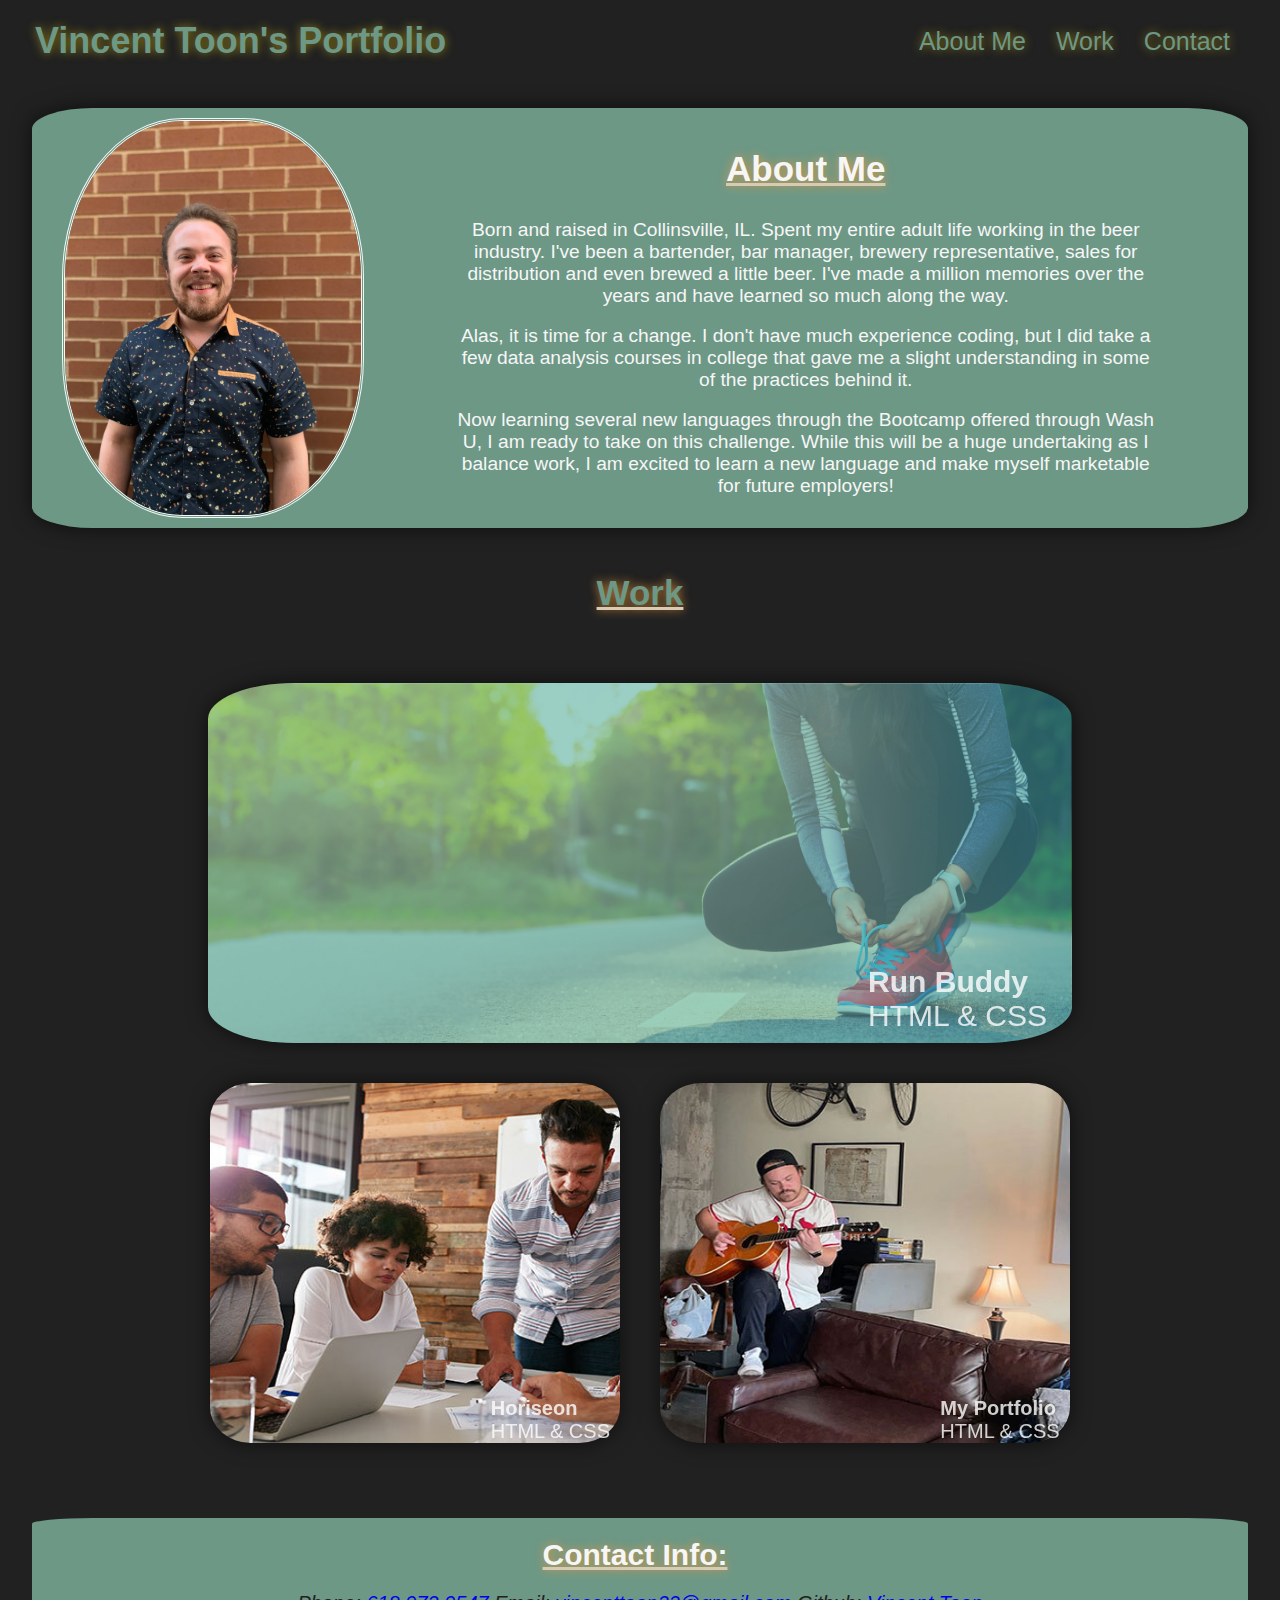
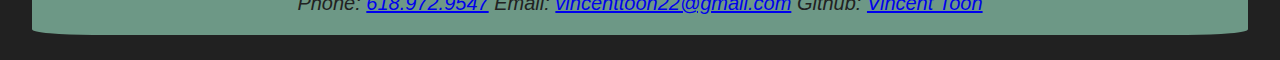
==== index.html @ eb5bd760 "final cleanup" ====
<!DOCTYPE html>
<html lang="en">
    <head>
        <meta name="viewport" content="width=device-width, initial-scale=1.0"/>            <meta charset="UTF-8">
        <title>Vincent's Landing</title>
        <link rel="stylesheet" href="./assets/css/style.css" />
    </head>    
    
    <!-- Start Header -->
    <body>
        <header>
            <h1>
                <a href="/">Vincent Toon's Portfolio</a>
            </h1>
            <nav>
                <ul>
                    <li>
                        <a href="#about-me">About Me</a>
                    </li>
                    <li>
                        <a href="#personal-work">Work</a>
                    </li>
                    <li>
                        <a href="#contact-info">Contact</a>
                    </li>
                </ul>
            </nav>
        </header>
        <!-- End Header -->
    
    <!-- Start About Me Section -->
        <section id="about-me" class="personal-info">
            <!-- About Me Image -->
            <div class="profile">

                <div class="profile-image">
                    <img src="./assets/images/me_pic.jpg" alt="me pic" class="ab-pic" />
                </div>

                <!-- About Me Text -->
                <div class="profile-text">
                    <h2 class="section-title-2 primary-border">
                        About Me
                    </h2>
                    <p>
                        Born and raised in Collinsville, IL. Spent my entire adult life working in the beer industry. I've been a bartender, bar manager, brewery representative, sales for distribution and even brewed a little beer. I've made a million memories over the years and have learned so much along the way.
                    </p>
                    <br>
                    <p>
                        Alas, it is time for a change. I don't have much experience coding, but I did take a few data analysis courses in college that gave me a slight understanding in some of the practices behind it.
                    </p>
                    <br>
                    <p>
                        Now learning several new languages through the Bootcamp offered through Wash U, I am ready to take on this challenge. While this will be a huge undertaking as I balance work, I am excited to learn a new language and make myself marketable for future employers!
                    </p>
                </div>
            </div>
        </section>
    <!-- End About Me Section  -->
    
    <!-- Start Work Section -->
        <section id="personal-work" class="working-web">
            <h2 class="section-title-2">
                Work
            </h2>
            
            <div class="worker-webs">

                <div class="worker-webs-img">
                    <a href="https://vincenttoon.github.io/run-buddy-new/">
                        <img src="./assets/images/hero-bg.jpg" alt="runner tying shoe" class="rb-img-working working-box">
                        <div class="runb-text">
                            <h4>Run Buddy</h4><p>HTML & CSS</p>
                        </div>
                    </a>
                </div>

                <div class="worker-webs-img">
                    <a href="https://vincenttoon.github.io/horiseon-zero-dawn/">
                        <img src="./assets/images/digital-marketing-meeting400.jpg" alt="digital marketing team meeting at table" class="secondary-img-working working-box">
                        <div class="secondary-text">
                            <h4>Horiseon</h4><p>HTML & CSS</p>
                        </div>
                    </a>
                </div>

                <div class="worker-webs-img">
                    <a href="https://github.com/Vincenttoon/nacho-portfolio-supreme">
                        <img src="./assets/images/guitar_me400.jpg" alt="me shredding strings" class="secondary-img-working working-box">
                        <div class="secondary-text">
                            <h4>My Portfolio</h4><p>HTML & CSS</p>
                        </div>
                    </a>
                </div>
            </div>
        </section>
    
         <!-- Contact Section -->
         <section id="contact-info" class="reach-me">
                <h2>
                    Contact Info:
                </h2>
            </div>
            <address>
                Phone: <a href="tel:618.972.9547">618.972.9547</a>
                Email: <a href="mailto://vincenttoon22@gmail.com">vincenttoon22@gmail.com</a>
                Github: <a href="https://github.com/Vincenttoon">Vincent Toon</a>
            </address>
         </section>
         <!-- End Contact Section -->
    </body>
    
</html>
---- assets/css/style.css ----
:root {
    --primary-color:#212121;
    --second-color:#6D9886;
    --third-color:#D9CAB3;
    --fourth-color:#F6F6F6; 
}

* {
    margin: 0;
    padding: 0;
    box-sizing: border-box;
}

body {
    color: var(--second-color);
    font-family: Verdana, Geneva, Tahoma, sans-serif;
    background-color: var(--primary-color);
}

section {
    padding-top: 10px;
    padding-bottom: 10px;
}

/* Header Style */

header {
    padding: 20px 35px;
    background-color: var(--primary-color);
    display: flex;
    justify-content: space-between;
    flex-wrap: wrap;
    position: -webkit-sticky;
    position: sticky;
    background-attachment: fixed;
    background-size: cover;
    background-position: 80%;
    z-index: 9999;
}

header h1 {
    font-weight: bold;
    font-size: 36px;
    color: #EC9B3B;
    margin: 0;
    text-shadow: 0 0 10px rgba(247, 215, 22, 0.5);
}

header a {
    text-decoration: none;
    color: var(--second-color)
}

header nav {
    margin: 7px 0;
}

header nav ul {
    display: flex;
    flex-wrap: wrap;
    justify-content: space-between;
    align-items: center;
    list-style: none;
}

header nav ul li a {
    padding: 10px 15px;
    font-weight: lighter;
    font-size: 25px;
    text-shadow: 0 0 10px rgba(247, 215, 22, 0.5);
}

header nav ul li a:hover {
    color: var(--primary-color);
    background-color: var(--third-color);
    border-radius: 15px;
}

/* End Header */

/* Shared Features*/

.section-title {
    text-align: center;
    background-color: #293462;
    text-decoration: underline;
    text-decoration-color: var(--fourth-color);
    text-shadow: 0 0 10px rgba(247, 215, 22, 0.5);
    padding-bottom: 30px;
    padding-top: 10px;
    font-size: 35px;
}

.section-title-2 {
    text-align: center;
    text-decoration: underline;
    text-decoration-color: var(--third-color);
    font-size: 35px;
    text-shadow: 0 0 10px rgba(236, 155, 59, 0.8);
    padding-bottom: 30px;
    padding-top: 10px;
}

/* About Me section */

.profile {
    display: flex;
    align-items: center;
}

.personal-info {
    color: var(--fourth-color);
    background-color: var(--second-color);
    flex: auto;
    flex-wrap: wrap;
    justify-content: space-between;
    flex-direction: row;
    width: 95%;
    margin: 25px auto;
    box-shadow: 0 0 20px rgba(0, 0, 0, 0.6);
    border-radius: 5%;

}

.ab-pic {
    display: flex;
    width: auto;
    height: 400px;
    margin-left: 30px;
    border-radius: 40%;
    border-style:double;
}


.personal-info p {
    display: flex;
    flex: wrap;
    margin-left: 10%;
    margin-right: 10%;
    text-align: center;
    font-size: larger;
}

/* End About Me */

/* Start Work Section */

.worker-webs {
    width: 80%;
    min-height: 100%;
    margin: 4vh auto;
    display: flex;
    flex-wrap: wrap;
    justify-content: center;
}

.worker-webs {
    margin: 20px auto;
}

.working-box {
    display: flex;
    background-size: cover;
    background-position: center;
    height: 360px;
    box-shadow: 0 0 20px rgba(0, 0, 0, 0.6);
    position: relative;
}

.worker-webs-img {
    position: relative;
    margin: 20px;
}

.worker-webs-img:hover {
    opacity: .6;
}

.worker-webs-img:nth-child(2) {
    width: 40%
}

.worker-webs-img:nth-child(3) {
    width: 40%;
}

.rb-img-working {
    width: 100%;
    height: 360px;
    display: flex;
    position: relative;
    border-radius: 10%;
}

.runb-text {
    position: absolute;
    bottom: 10px;
    right: 25px;
    font-size: 30px;
    color: white;
    opacity: .8;
}

.secondary-img-working {
    width: 100%;
    height: 360px;
    display: flex;
    position: relative;
    border-radius: 10%;
}

.secondary-text {
    position: absolute;
    bottom: 0;
    right: 10px;
    font-size: 20px;
    color: white;
    opacity: .8;
}

.port-img-working {
    width: 100%;
    height: 360px;
    display: flex;
    position: relative;
    border-radius: 10%;
}

.port-text {
    position: absolute;
    bottom: 0;
    right: 10px;
    font-size: 20px;
    color: white;
    opacity: .8;
}

/* End Work Section */

/* Contact Footer*/
.reach-me {
    background: var(--second-color);
    padding-top: 20px;
    font-size: 20px;
    padding-bottom: 20px;
    margin: 25px auto;
    width: 95%;
    border-radius: 5%;
}

.reach-me h2 {
    color: var(--fourth-color);
    padding-left: 10px;
    padding-right: 20px;
    padding-bottom: 20px;
    text-align: center;
    text-shadow: 0 0 10px rgba(236, 155, 59, 0.8);
    text-decoration: underline;
    text-decoration-color: var(--third-color);

}

address {
    background-color: var(--second-color);
    color: var(--primary-color);
    width: 100%;
    text-align: center;
}

address a:hover {
    color: var(--fourth-color);
    background-color: var(--third-color);
}

/* End Contact Section */


@media screen and (max-width: 980px) {

    .worker-webs-img:nth-child(2) {
        width: 40%;
    }

    .worker-webs-img:nth-child(3) {
        width: 40%;
    }

}

@media screen and (max-width: 768px) {

    .profile {
        display: flex;
        flex-direction: column;
    }

    .ab-pic {
        margin-bottom: 20px;
    }

    address {
        font-size: 16px;
    }

    header {
        display: block;
    }

    header h1 {
        text-align: center;
        margin-bottom: 10px;
    }

    header nav ul li a {
        display: flex;
        flex-wrap: wrap;
        justify-content: space-between;
        margin-bottom: -30px;
        font-size: 30px;
    }


    .worker-webs-img:nth-child(2) {
        width: 40%;
    }

    .worker-webs-img:nth-child(3) {
        width: 40%;
    }


}

@media screen and (max-width: 575px) {

    .photo-link-rb {
        margin-bottom: 20px;
    }

    .worker-webs-img:nth-child(2) {
        width: 80%;
    }

    .worker-webs-img:nth-child(3) {
        width: 80%;
    }
    
    address {
        font-size: 18px;
    }

    header h1 {
        margin-left: 15px;
    }

    header nav ul li a {
        margin-left: 40px;
        margin-bottom: -25px;
        font-size: 25px;
    }
    
}
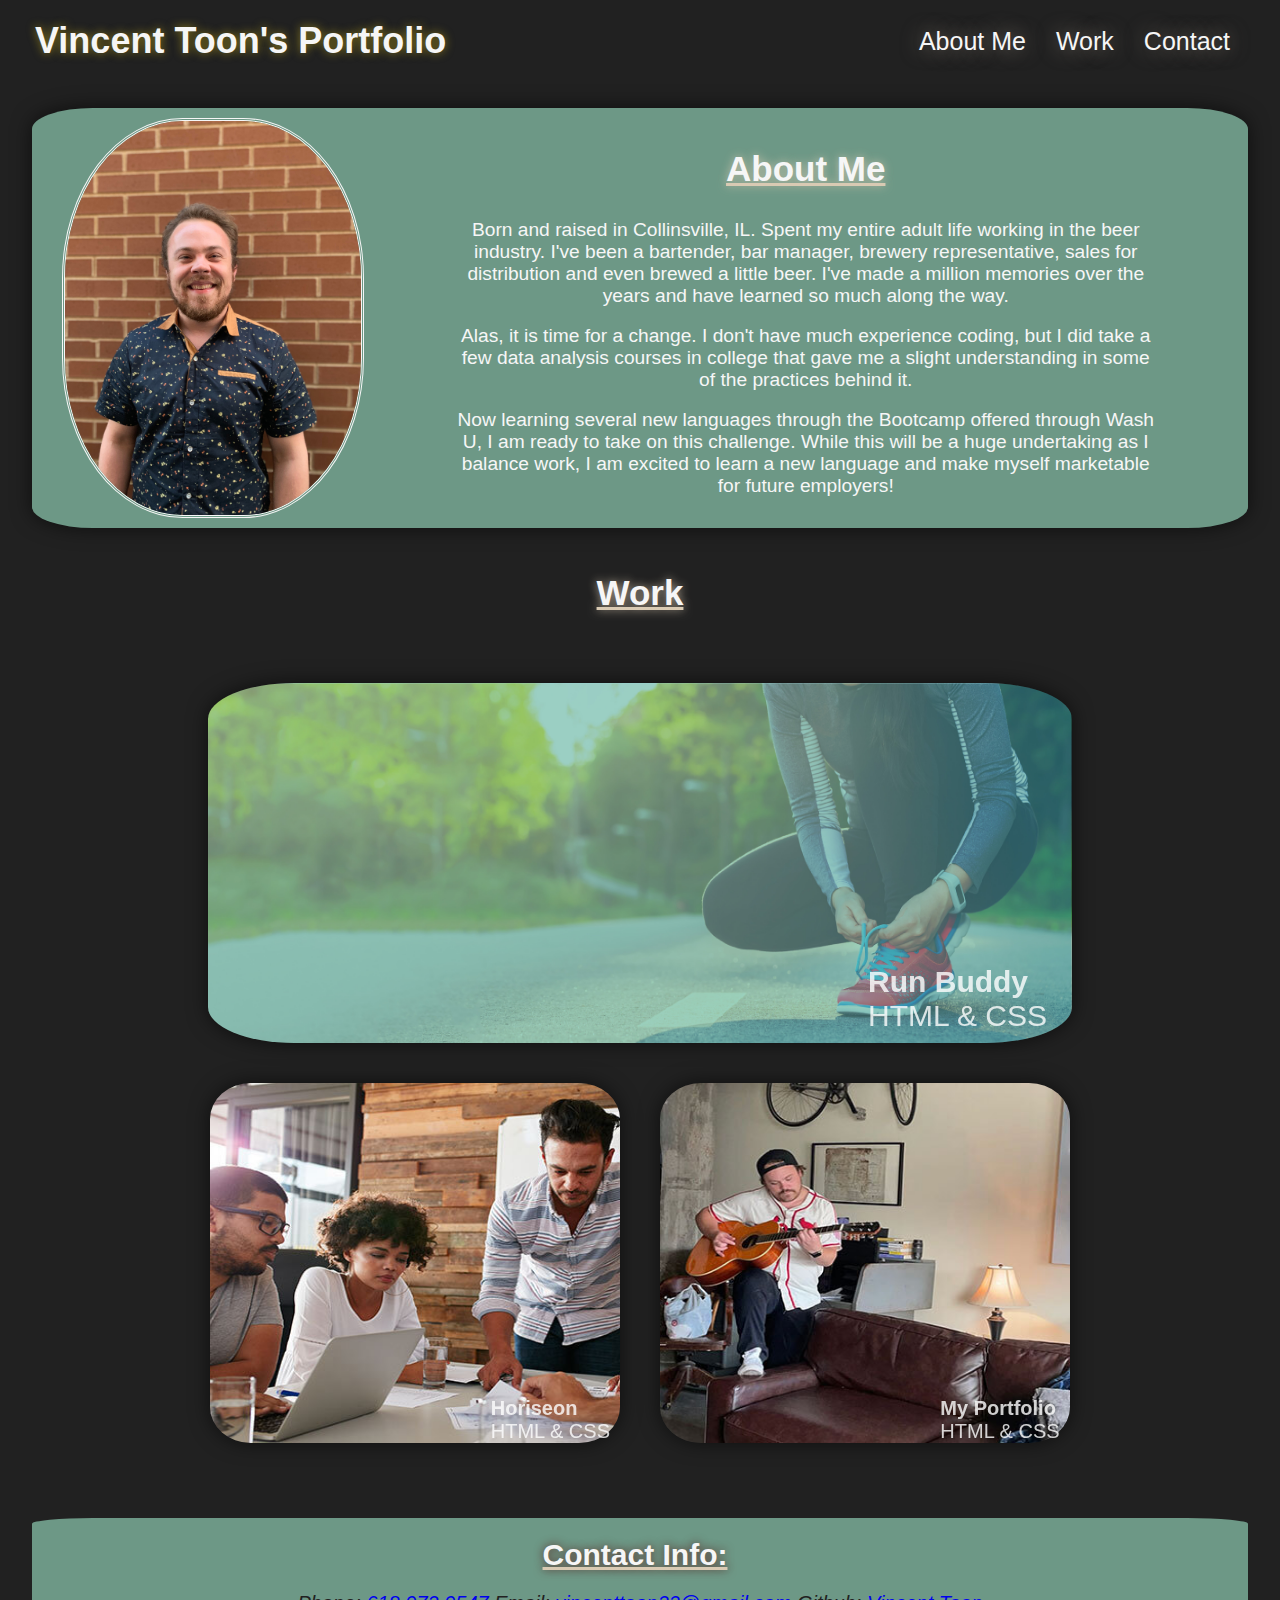
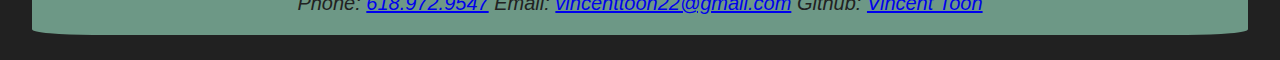
==== commit 71b4faf7: "final link added, project finished for now" ====
--- a/index.html
+++ b/index.html
@@ -85,7 +85,7 @@
                 </div>
 
                 <div class="worker-webs-img">
-                    <a href="https://github.com/Vincenttoon/nacho-portfolio-supreme">
+                    <a href="https://vincenttoon.github.io/nacho-portfolio-supreme/">
                         <img src="./assets/images/guitar_me400.jpg" alt="me shredding strings" class="secondary-img-working working-box">
                         <div class="secondary-text">
                             <h4>My Portfolio</h4><p>HTML & CSS</p>
--- a/assets/css/style.css
+++ b/assets/css/style.css
@@ -12,7 +12,7 @@
 }
 
 body {
-    color: var(--second-color);
+    color: var(--fourth-color);
     font-family: Verdana, Geneva, Tahoma, sans-serif;
     background-color: var(--primary-color);
 }
@@ -41,14 +41,14 @@
 header h1 {
     font-weight: bold;
     font-size: 36px;
-    color: #EC9B3B;
+    color: var(--second-color);
     margin: 0;
     text-shadow: 0 0 10px rgba(247, 215, 22, 0.5);
 }
 
 header a {
     text-decoration: none;
-    color: var(--second-color)
+    color: var(--fourth-color)
 }
 
 header nav {
@@ -67,7 +67,7 @@
     padding: 10px 15px;
     font-weight: lighter;
     font-size: 25px;
-    text-shadow: 0 0 10px rgba(247, 215, 22, 0.5);
+    text-shadow: 0 0 20px rgba(217, 202, 179, 0.5);
 }
 
 header nav ul li a:hover {
@@ -96,7 +96,7 @@
     text-decoration: underline;
     text-decoration-color: var(--third-color);
     font-size: 35px;
-    text-shadow: 0 0 10px rgba(236, 155, 59, 0.8);
+    text-shadow: 0 0 10px rgba(217, 202, 179, 0.8);
     padding-bottom: 30px;
     padding-top: 10px;
 }
@@ -218,23 +218,6 @@
     opacity: .8;
 }
 
-.port-img-working {
-    width: 100%;
-    height: 360px;
-    display: flex;
-    position: relative;
-    border-radius: 10%;
-}
-
-.port-text {
-    position: absolute;
-    bottom: 0;
-    right: 10px;
-    font-size: 20px;
-    color: white;
-    opacity: .8;
-}
-
 /* End Work Section */
 
 /* Contact Footer*/
@@ -254,7 +237,7 @@
     padding-right: 20px;
     padding-bottom: 20px;
     text-align: center;
-    text-shadow: 0 0 10px rgba(236, 155, 59, 0.8);
+    text-shadow: 0 0 10px rgba(84, 18, 18, 0.8);
     text-decoration: underline;
     text-decoration-color: var(--third-color);
 
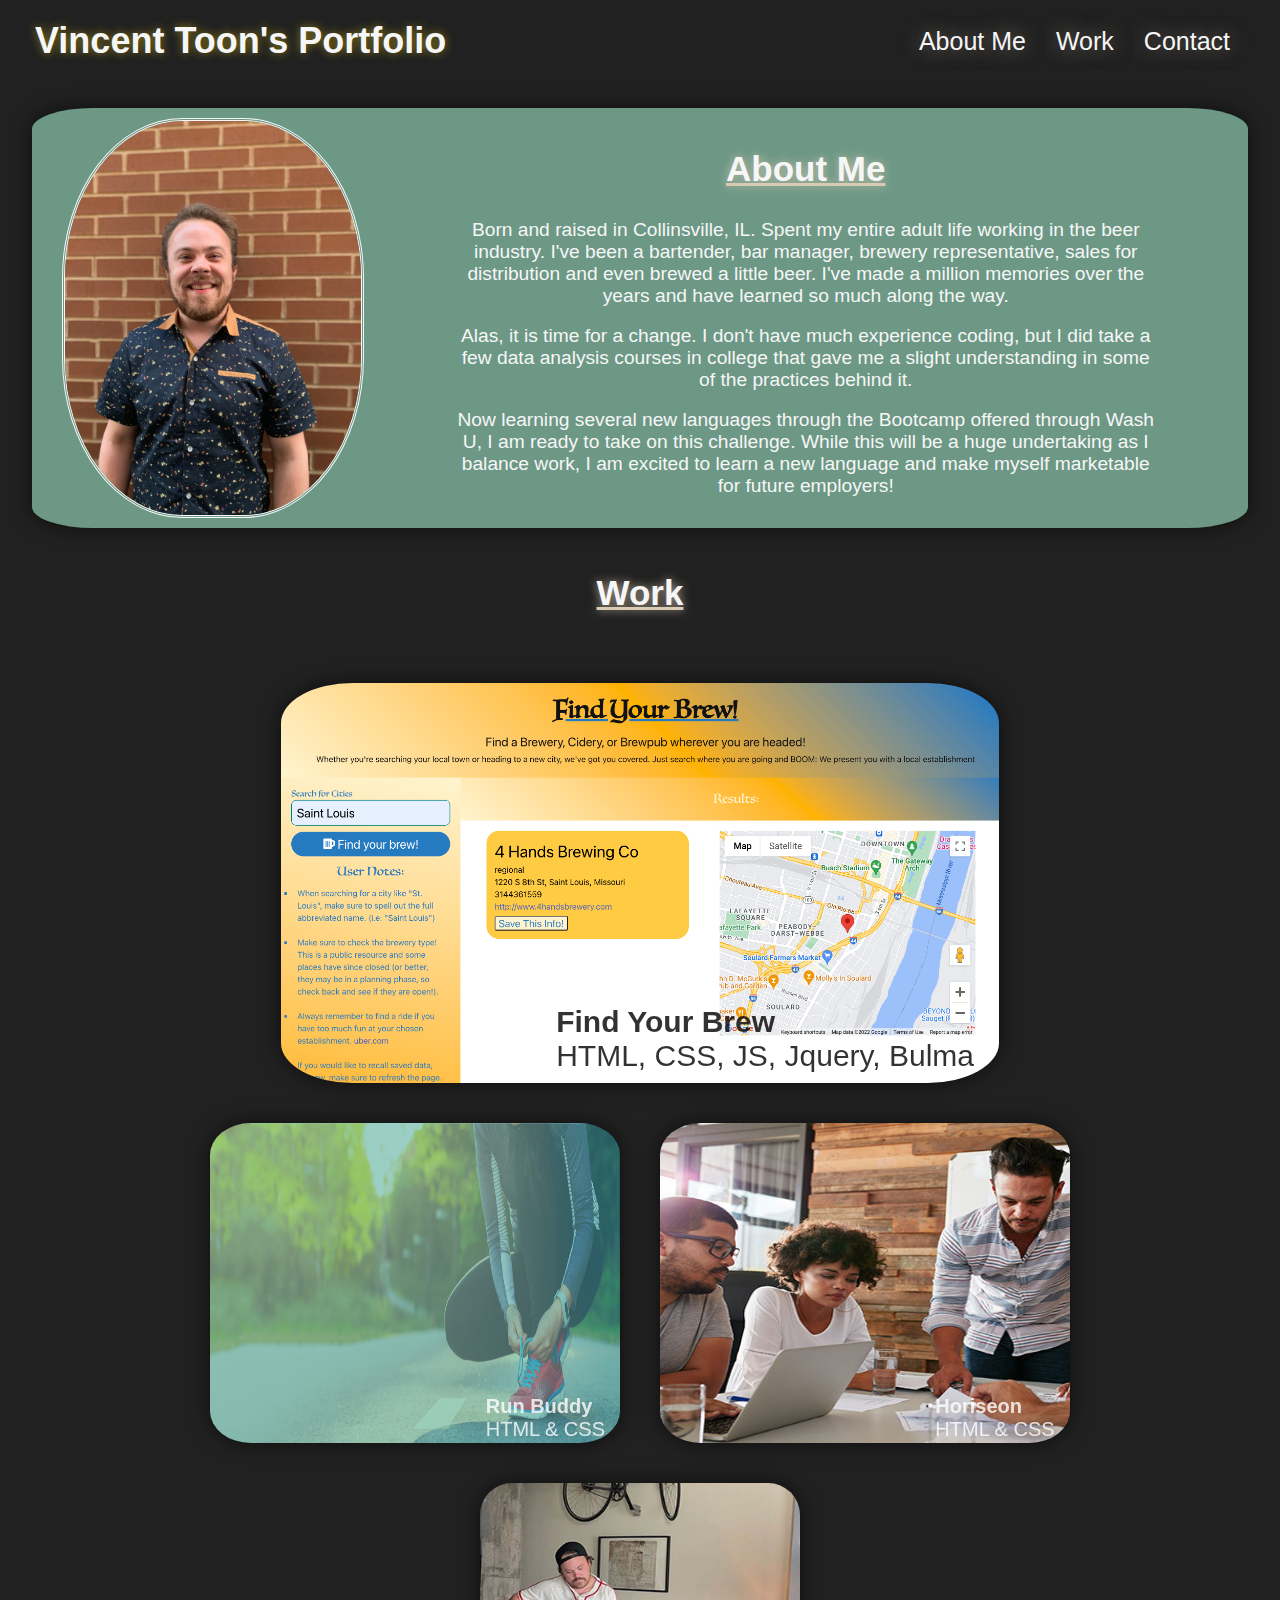
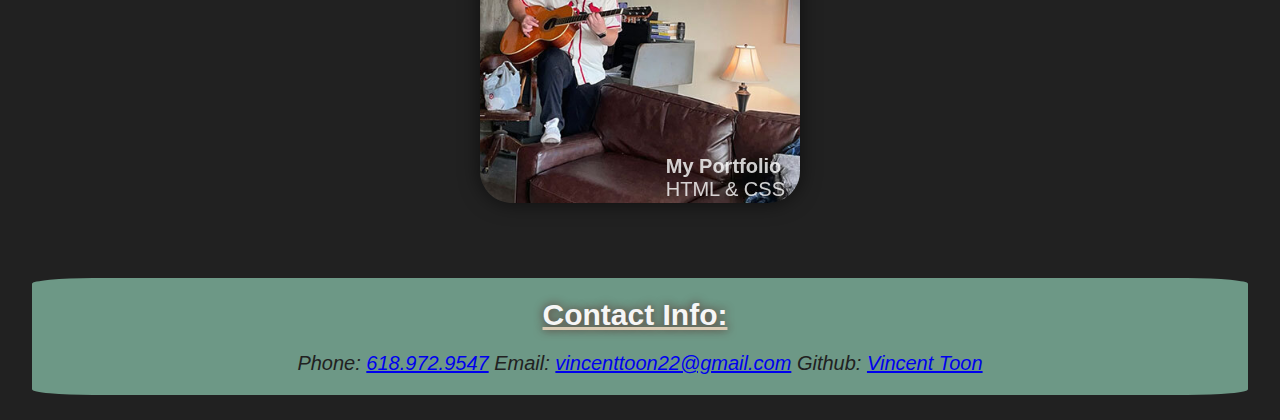
==== commit 865033f5: "Find your brew added" ====
--- a/index.html
+++ b/index.html
@@ -67,9 +67,18 @@
             <div class="worker-webs">
 
                 <div class="worker-webs-img">
+                    <a href="https://vincenttoon.github.io/brewery-finder/">
+                        <img src="./assets/images/post-search.png" alt="Find your Brew Homescreen" class="rb-img-working working-box">
+                        <div class="fyb-text">
+                            <h4>Find Your Brew</h4><p>HTML, CSS, JS, Jquery, Bulma</p>
+                        </div>
+                    </a>
+                </div>
+
+                <div class="worker-webs-img">
                     <a href="https://vincenttoon.github.io/run-buddy-new/">
-                        <img src="./assets/images/hero-bg.jpg" alt="runner tying shoe" class="rb-img-working working-box">
-                        <div class="runb-text">
+                        <img src="./assets/images/hero-bg.jpg" alt="runner tying shoe" class="secondary-img-working working-box">
+                        <div class="secondary-text">
                             <h4>Run Buddy</h4><p>HTML & CSS</p>
                         </div>
                     </a>
--- a/assets/css/style.css
+++ b/assets/css/style.css
@@ -186,7 +186,7 @@
 
 .rb-img-working {
     width: 100%;
-    height: 360px;
+    height: 400px;
     display: flex;
     position: relative;
     border-radius: 10%;
@@ -201,9 +201,18 @@
     opacity: .8;
 }
 
+.fyb-text {
+    position: absolute;
+    bottom: 10px;
+    right: 25px;
+    font-size: 30px;
+    color: black;
+    opacity: .8;
+}
+
 .secondary-img-working {
     width: 100%;
-    height: 360px;
+    height: 320px;
     display: flex;
     position: relative;
     border-radius: 10%;
@@ -211,8 +220,8 @@
 
 .secondary-text {
     position: absolute;
-    bottom: 0;
-    right: 10px;
+    bottom: 2px;
+    right: 15px;
     font-size: 20px;
     color: white;
     opacity: .8;
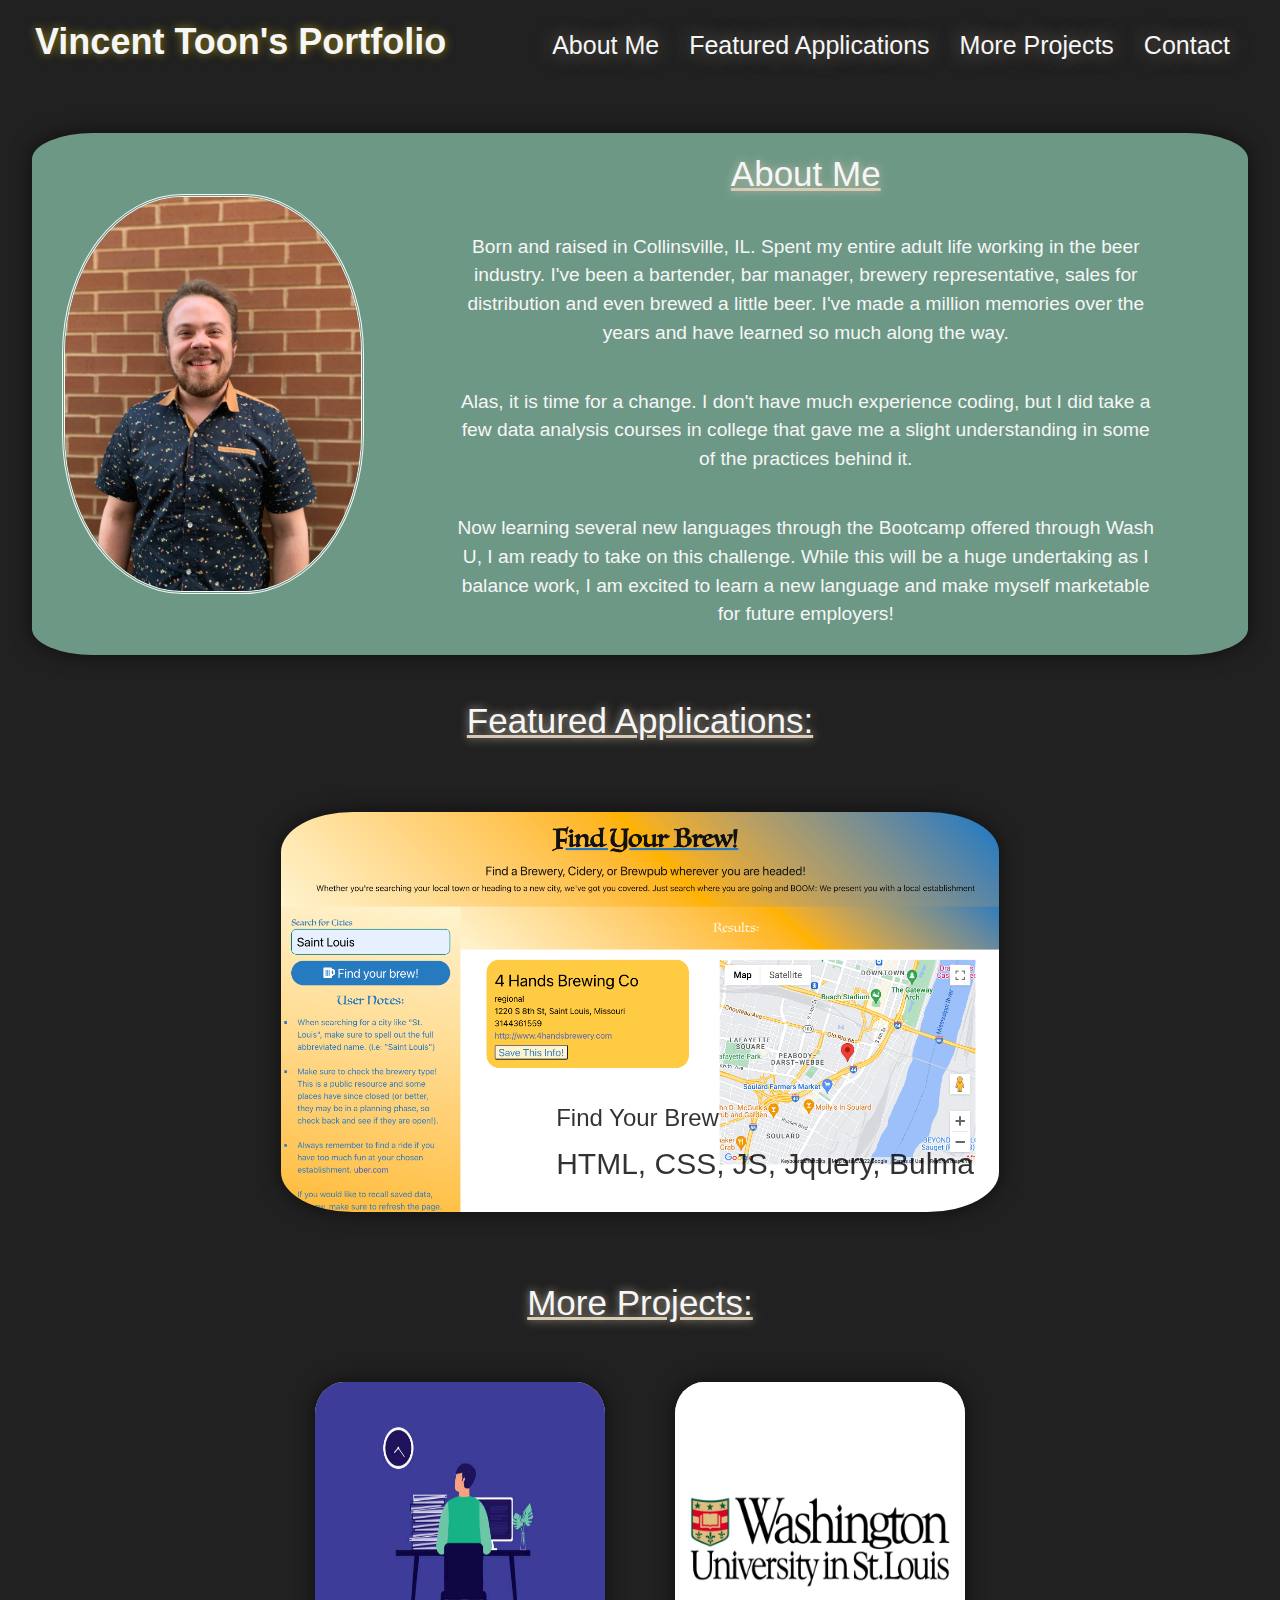
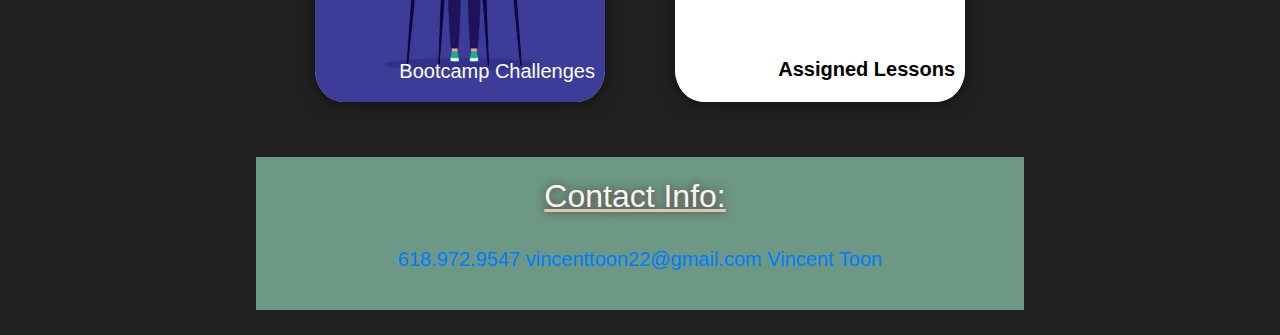
==== commit 3629dfff: "all projects added" ====
--- a/index.html
+++ b/index.html
@@ -3,6 +3,9 @@
     <head>
         <meta name="viewport" content="width=device-width, initial-scale=1.0"/>            <meta charset="UTF-8">
         <title>Vincent's Landing</title>
+        <link rel="stylesheet" href="https://stackpath.bootstrapcdn.com/bootstrap/4.3.1/css/bootstrap.min.css" />
+        <link rel="stylesheet" href="https://use.fontawesome.com/releases/v5.8.1/css/all.css"
+        integrity="sha384-50oBUHEmvpQ+1lW4y57PTFmhCaXp0ML5d60M1M7uH2+nqUivzIebhndOJK28anvf" crossorigin="anonymous" />
         <link rel="stylesheet" href="./assets/css/style.css" />
     </head>    
     
@@ -18,7 +21,10 @@
                         <a href="#about-me">About Me</a>
                     </li>
                     <li>
-                        <a href="#personal-work">Work</a>
+                        <a href="#featured-applications">Featured Applications</a>
+                    </li>
+                    <li>
+                        <a href="#more-projects">More Projects</a>
                     </li>
                     <li>
                         <a href="#contact-info">Contact</a>
@@ -59,49 +65,53 @@
     <!-- End About Me Section  -->
     
     <!-- Start Work Section -->
-        <section id="personal-work" class="working-web">
+        <section id="featured-applications" class="working-web">
             <h2 class="section-title-2">
-                Work
+                Featured Applications:
             </h2>
             
             <div class="worker-webs">
 
-                <div class="worker-webs-img">
-                    <a href="https://vincenttoon.github.io/brewery-finder/">
-                        <img src="./assets/images/post-search.png" alt="Find your Brew Homescreen" class="rb-img-working working-box">
-                        <div class="fyb-text">
-                            <h4>Find Your Brew</h4><p>HTML, CSS, JS, Jquery, Bulma</p>
-                        </div>
-                    </a>
+                <div class="d-flex flex-wrap flex-column">
+                    <div class="worker-webs-img d-flex flex-wrap">
+                        <a href="https://vincenttoon.github.io/brewery-finder/">
+                            <img src="./assets/images/post-search.png" alt="Find your Brew Homescreen" class="rb-img-working working-box">
+                            <div class="fyb-text">
+                                <h4>Find Your Brew</h4><p>HTML, CSS, JS, Jquery, Bulma</p>
+                            </div>
+                        </a>
+                    </div>
                 </div>
 
-                <div class="worker-webs-img">
-                    <a href="https://vincenttoon.github.io/run-buddy-new/">
-                        <img src="./assets/images/hero-bg.jpg" alt="runner tying shoe" class="secondary-img-working working-box">
-                        <div class="secondary-text">
-                            <h4>Run Buddy</h4><p>HTML & CSS</p>
+        </section>
+
+        <section id="more-projects" class="working-web">
+            <h2 class="section-title-2">
+                More Projects:
+            </h2>
+            <!--
+                    <div class="link-to-pages d-flex flex-wrap">
+                        <h2 class="text-center">Project Titles</h2>
+                    </div> -->
+                    <div class="d-flex flex-wrap justify-content-center">
+                        <div class="worker-webs-img col-3">
+                            <a href="./challenges.html">
+                                <img src="./assets/images/working-ani.jpg" alt="digital marketing team meeting at table" class="secondary-img-working working-box">
+                                <div class="secondary-text">
+                                    <p>Bootcamp Challenges</p>
+                                </div>
+                            </a>
                         </div>
-                    </a>
+                        <div class="worker-webs-img col-3">
+                            <a href="./modules.html">
+                                <img src="./assets/images/wash-u-text.jpg" alt="Wash U Seal" class="secondary-img-working working-box">
+                                <div class="secondary-wash-text">
+                                    <p>Assigned Lessons</p>
+                                </div>
+                            </a>
+                        </div>
+                    </div>
                 </div>
-
-                <div class="worker-webs-img">
-                    <a href="https://vincenttoon.github.io/horiseon-zero-dawn/">
-                        <img src="./assets/images/digital-marketing-meeting400.jpg" alt="digital marketing team meeting at table" class="secondary-img-working working-box">
-                        <div class="secondary-text">
-                            <h4>Horiseon</h4><p>HTML & CSS</p>
-                        </div>
-                    </a>
-                </div>
-
-                <div class="worker-webs-img">
-                    <a href="https://vincenttoon.github.io/nacho-portfolio-supreme/">
-                        <img src="./assets/images/guitar_me400.jpg" alt="me shredding strings" class="secondary-img-working working-box">
-                        <div class="secondary-text">
-                            <h4>My Portfolio</h4><p>HTML & CSS</p>
-                        </div>
-                    </a>
-                </div>
-            </div>
         </section>
     
          <!-- Contact Section -->
@@ -111,9 +121,9 @@
                 </h2>
             </div>
             <address>
-                Phone: <a href="tel:618.972.9547">618.972.9547</a>
-                Email: <a href="mailto://vincenttoon22@gmail.com">vincenttoon22@gmail.com</a>
-                Github: <a href="https://github.com/Vincenttoon">Vincent Toon</a>
+                <i class="fas fa-solid fa-phone"></i>  <a href="tel:618.972.9547"> 618.972.9547</a>
+                <i class="fas fa-solid fa-envelope"></i> <a href="mailto://vincenttoon22@gmail.com">vincenttoon22@gmail.com</a>
+                <i class="fab fa-github"></i> <a href="https://github.com/Vincenttoon">Vincent Toon</a>
             </address>
          </section>
          <!-- End Contact Section -->
--- a/assets/css/style.css
+++ b/assets/css/style.css
@@ -216,15 +216,67 @@
     display: flex;
     position: relative;
     border-radius: 10%;
-}
-
-.secondary-text {
-    position: absolute;
-    bottom: 2px;
-    right: 15px;
+    background-color: #D9CAB3;
+}
+
+.challenge-img-working {
+    width: 85%;
+    height: 250px;
+    display: flex;
+    position: relative;
+    border-radius: 10%;
+    background-color: #D9CAB3;
+}
+
+.challenge-text {
+    position: absolute;
+    bottom: -10px;
+    left: 20px;
     font-size: 20px;
     color: white;
+    /* opacity: .8; */
+}
+
+.challenge-text-2 {
+    position: absolute;
+    bottom: -10px;
+    left: 20px;
+    font-size: 20px;
+    color: black;
+    /* opacity: .8; */
+}
+
+.secondary-text {
+    position: absolute;
+    bottom: 0px;
+    right: 25px;
+    font-size: 20px;
+    color: white;
+    /* opacity: .8; */
+}
+
+.secondary-img-working-wash {
+    width: 100%;
+    height: 320px;
+    display: flex;
+    position: relative;
+    border-radius: 10%;
+    background-color: #D9CAB3;
     opacity: .8;
+}
+
+.secondary-wash-text {
+    position: absolute;
+    bottom: 2px;
+    right: 25px;
+    font-size: 20px;
+    font-weight: bolder;
+    color: black;
+    /* opacity: .8; */
+}
+
+.img-text {
+    font-weight: 400;
 }
 
 /* End Work Section */
@@ -236,8 +288,8 @@
     font-size: 20px;
     padding-bottom: 20px;
     margin: 25px auto;
-    width: 95%;
-    border-radius: 5%;
+    width: 60%;
+
 }
 
 .reach-me h2 {
@@ -249,7 +301,6 @@
     text-shadow: 0 0 10px rgba(84, 18, 18, 0.8);
     text-decoration: underline;
     text-decoration-color: var(--third-color);
-
 }
 
 address {
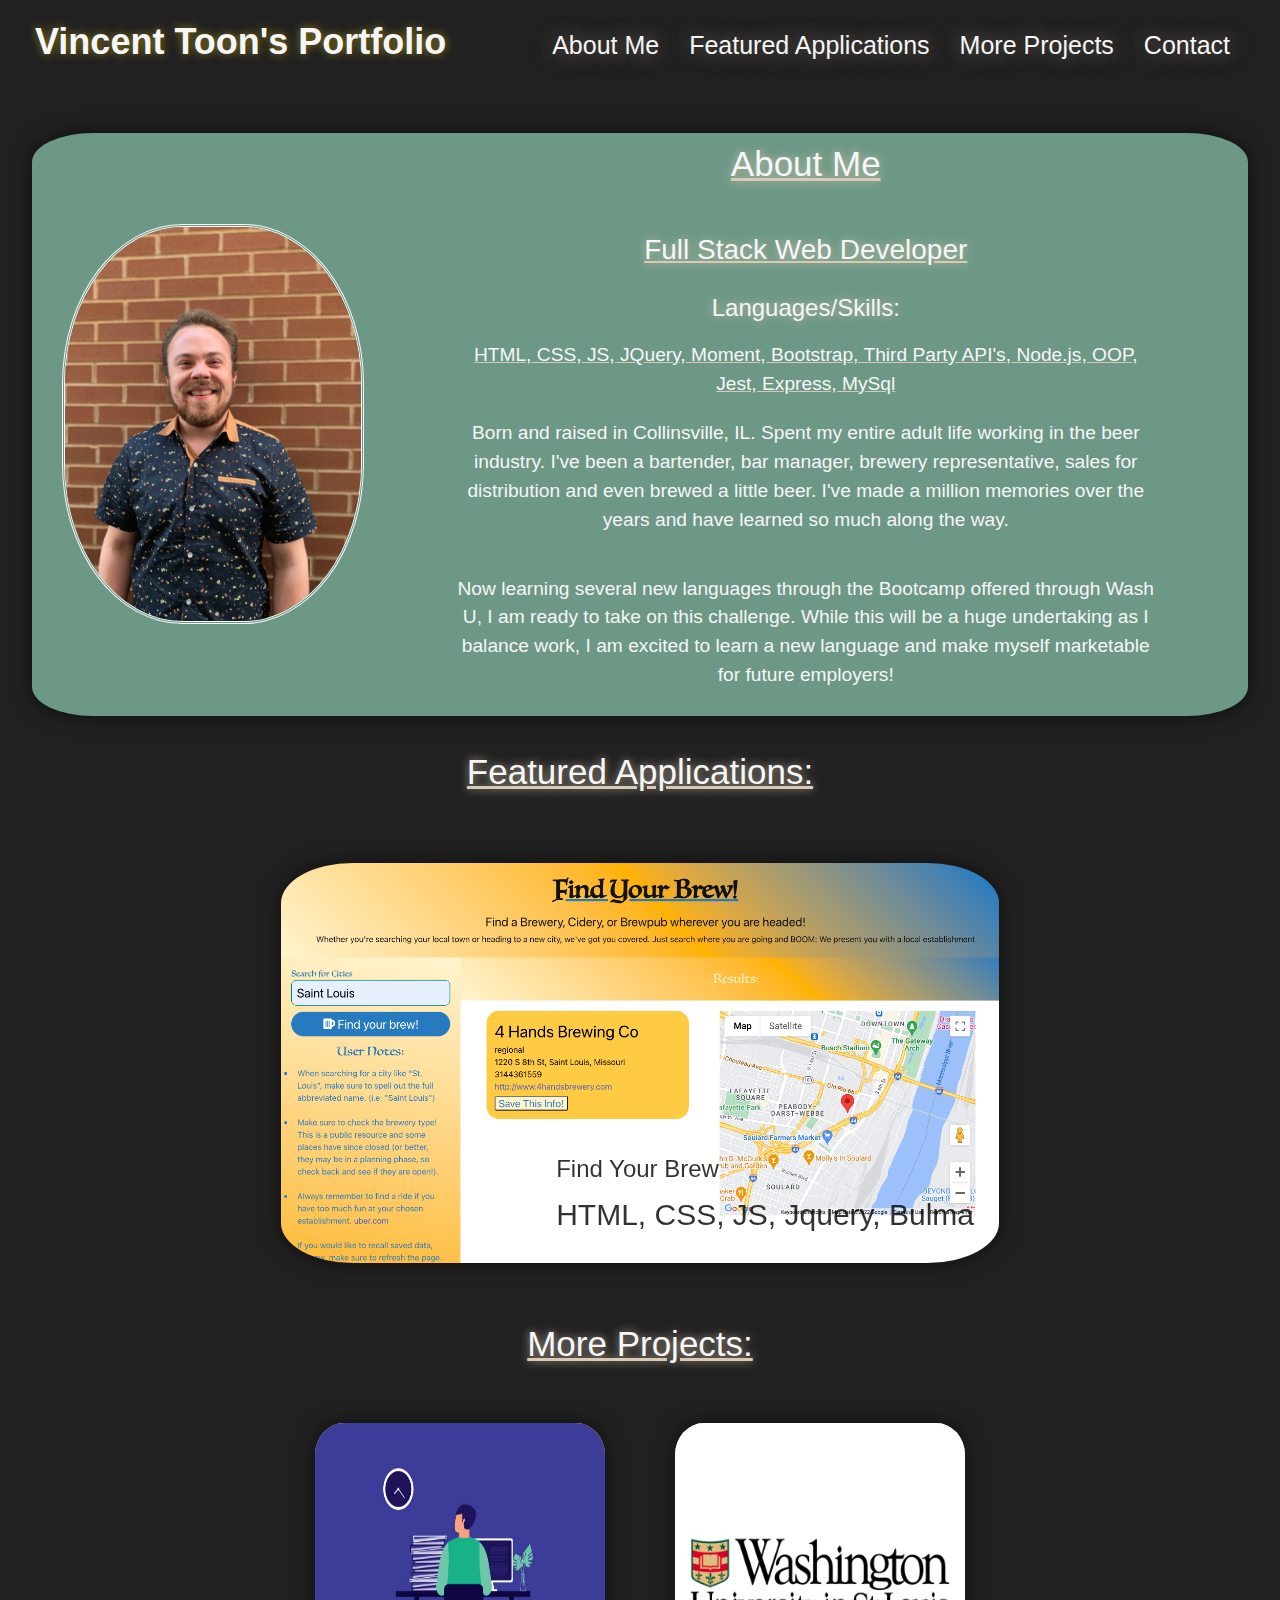
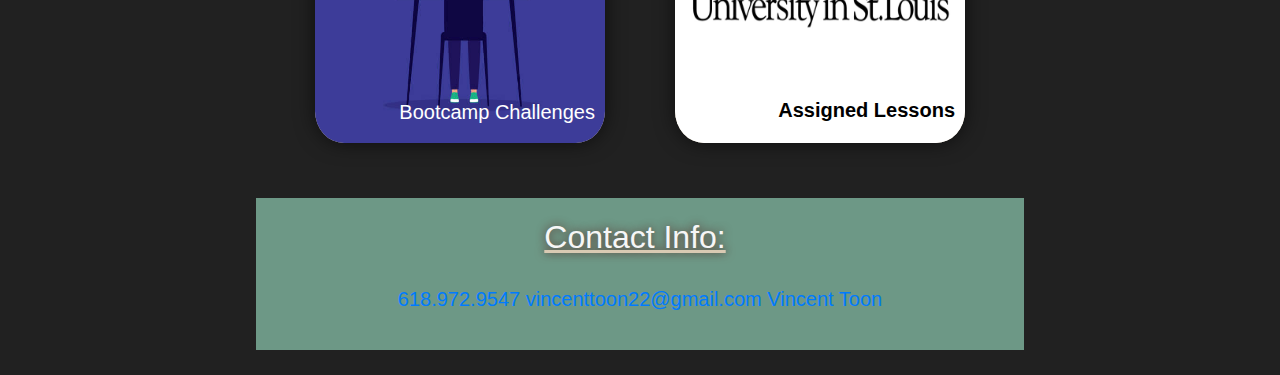
==== commit 5cd230a0: "about me updated" ====
--- a/index.html
+++ b/index.html
@@ -48,12 +48,13 @@
                     <h2 class="section-title-2 primary-border">
                         About Me
                     </h2>
+                    <h3 class="section-title-3 primary-border">
+                        Full Stack Web Developer
+                    </h3>
+                    <h4 class="section-title-4 primary-border">Languages/Skills:</h4>
+                    <p class="skills">HTML, CSS, JS, JQuery, Moment, Bootstrap, Third Party API's, Node.js, OOP, Jest, Express, MySql</p>
                     <p>
                         Born and raised in Collinsville, IL. Spent my entire adult life working in the beer industry. I've been a bartender, bar manager, brewery representative, sales for distribution and even brewed a little beer. I've made a million memories over the years and have learned so much along the way.
-                    </p>
-                    <br>
-                    <p>
-                        Alas, it is time for a change. I don't have much experience coding, but I did take a few data analysis courses in college that gave me a slight understanding in some of the practices behind it.
                     </p>
                     <br>
                     <p>
--- a/assets/css/style.css
+++ b/assets/css/style.css
@@ -98,7 +98,31 @@
     font-size: 35px;
     text-shadow: 0 0 10px rgba(217, 202, 179, 0.8);
     padding-bottom: 30px;
+    /* padding-top: 10px; */
+}
+
+.section-title-3 {
+    text-align: center;
+    text-decoration: underline;
+    text-decoration-color: var(--third-color);
+    font-size: 28px;
+    text-shadow: 0 0 10px rgba(217, 202, 179, 0.8);
+    padding-bottom: 10px;
     padding-top: 10px;
+}
+
+.section-title-4 {
+    text-align: center;
+    font-size: 24px;
+    text-shadow: 0 0 10px rgba(217, 202, 179, 0.8);
+    padding-bottom: 10px;
+    padding-top: 10px;
+}
+
+.skills {
+    text-decoration: underline;
+    text-decoration-color: var(--third-color);
+    padding-bottom: 5px;
 }
 
 /* About Me section */
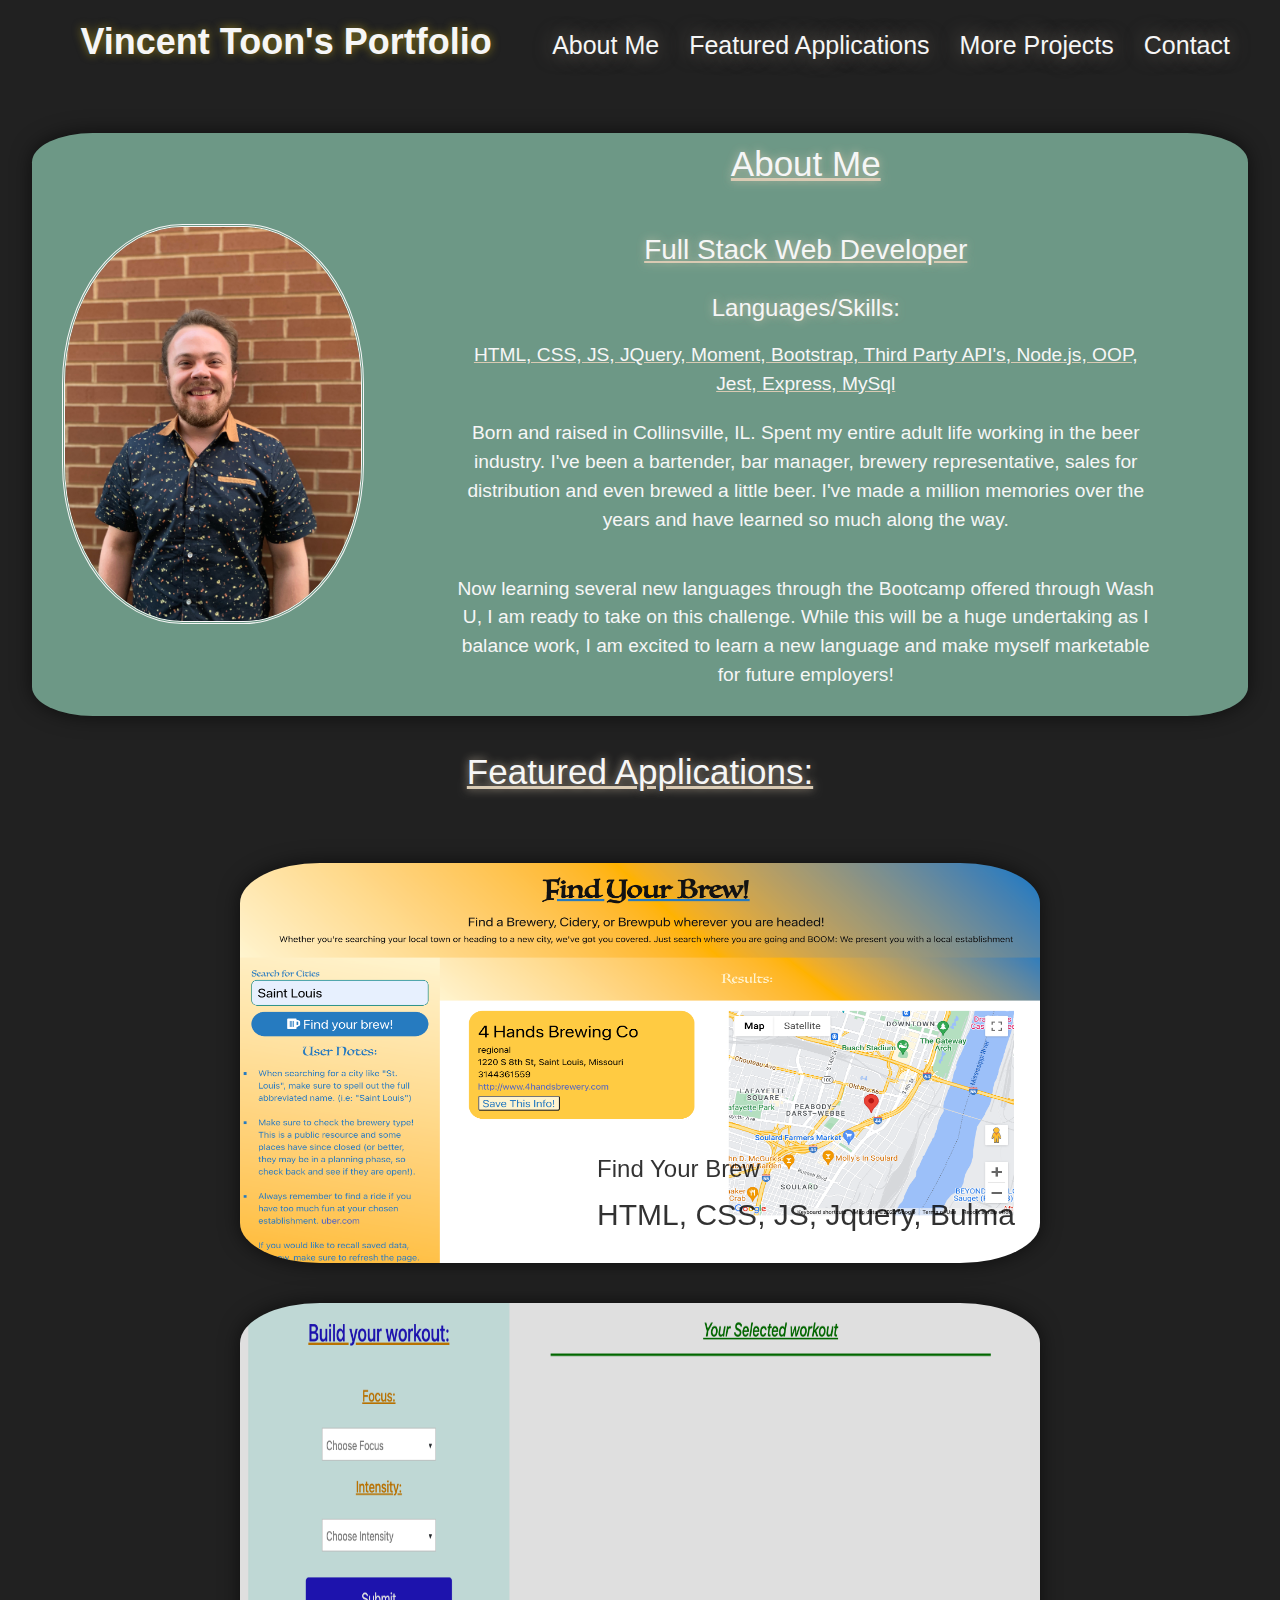
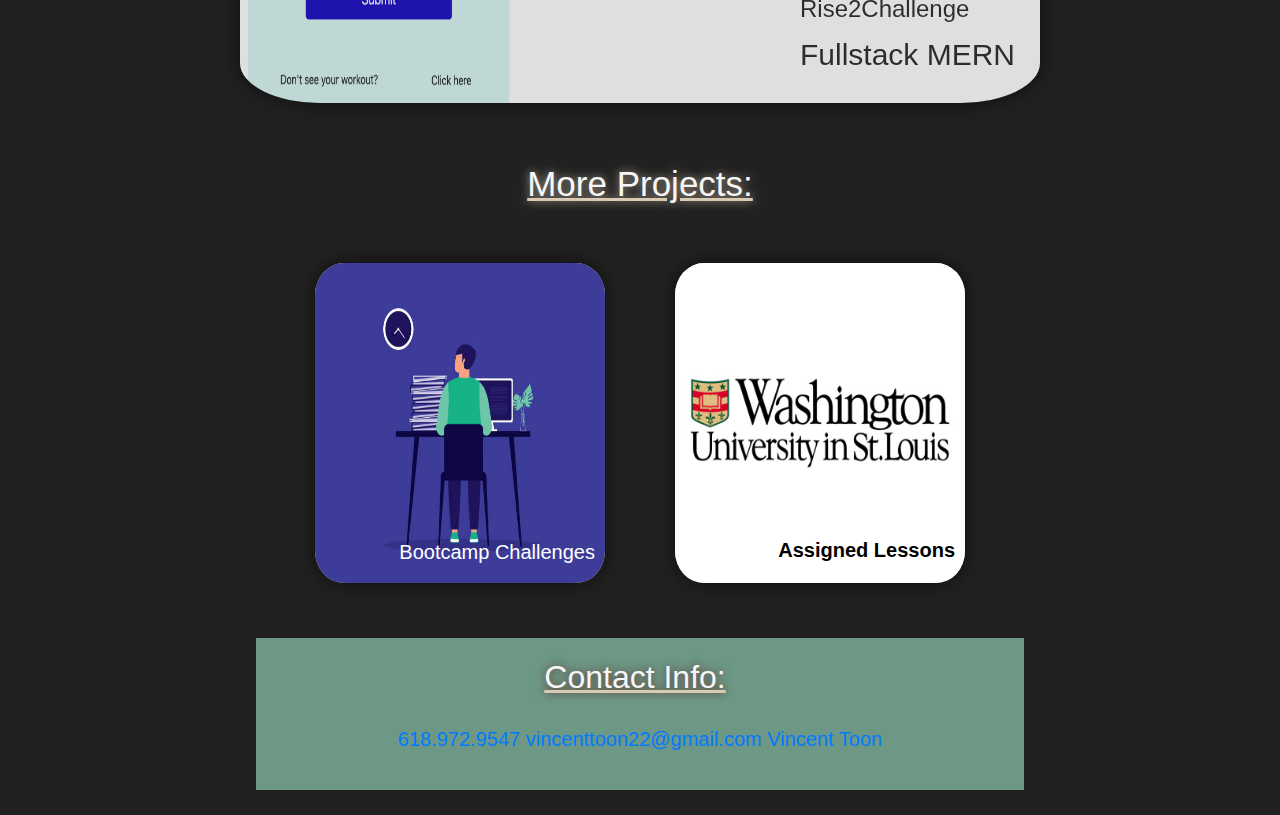
==== commit ca8cfc54: "nono" ====
--- a/index.html
+++ b/index.html
@@ -84,6 +84,17 @@
                     </div>
                 </div>
 
+                <div class="d-flex flex-wrap flex-column">
+                    <div class="worker-webs-img d-flex flex-wrap">
+                        <a href="https://github.com/JayWhiteBuffalo/Rise2Challenge">
+                            <img src="./assets/images/rise2challenge.jpg" alt="Rise2Challenge workout screen" class="rb-img-working working-box">
+                            <div class="fyb-text">
+                                <h4>Rise2Challenge</h4><p>Fullstack MERN</p>
+                            </div>
+                        </a>
+                    </div>
+                </div>
+
         </section>
 
         <section id="more-projects" class="working-web">
@@ -95,7 +106,7 @@
                         <h2 class="text-center">Project Titles</h2>
                     </div> -->
                     <div class="d-flex flex-wrap justify-content-center">
-                        <div class="worker-webs-img col-3">
+                        <div class="worker-webs-img col-12 col-md-5 col-lg-3"">
                             <a href="./challenges.html">
                                 <img src="./assets/images/working-ani.jpg" alt="digital marketing team meeting at table" class="secondary-img-working working-box">
                                 <div class="secondary-text">
@@ -103,7 +114,7 @@
                                 </div>
                             </a>
                         </div>
-                        <div class="worker-webs-img col-3">
+                        <div class="worker-webs-img col-12 col-md-5 col-lg-3"">
                             <a href="./modules.html">
                                 <img src="./assets/images/wash-u-text.jpg" alt="Wash U Seal" class="secondary-img-working working-box">
                                 <div class="secondary-wash-text">
--- a/assets/css/style.css
+++ b/assets/css/style.css
@@ -42,7 +42,7 @@
     font-weight: bold;
     font-size: 36px;
     color: var(--second-color);
-    margin: 0;
+    margin: 0 auto;
     text-shadow: 0 0 10px rgba(247, 215, 22, 0.5);
 }
 
@@ -196,6 +196,15 @@
     margin: 20px;
 }
 
+.img-link {
+    position: relative;
+    margin: 20px;
+}
+
+.img-link:hover {
+    opacity: .6;
+}
+
 .worker-webs-img:hover {
     opacity: .6;
 }
@@ -209,7 +218,7 @@
 }
 
 .rb-img-working {
-    width: 100%;
+    width: 800px;
     height: 400px;
     display: flex;
     position: relative;
@@ -352,6 +361,10 @@
         width: 40%;
     }
 
+    .rb-img-working {
+        width: 600px;
+    }
+
 }
 
 @media screen and (max-width: 768px) {
@@ -395,6 +408,10 @@
         width: 40%;
     }
 
+    .rb-img-working {
+        width: 400px;
+    }
+
 
 }
 
@@ -409,6 +426,10 @@
     }
 
     .worker-webs-img:nth-child(3) {
+        width: 80%;
+    }
+
+    .worker-webs-img {
         width: 80%;
     }
     
@@ -426,4 +447,12 @@
         font-size: 25px;
     }
     
-}
+    img {
+        width: 80%
+    }
+
+    .reach-me {
+        width: 100%;
+    }
+    
+}
